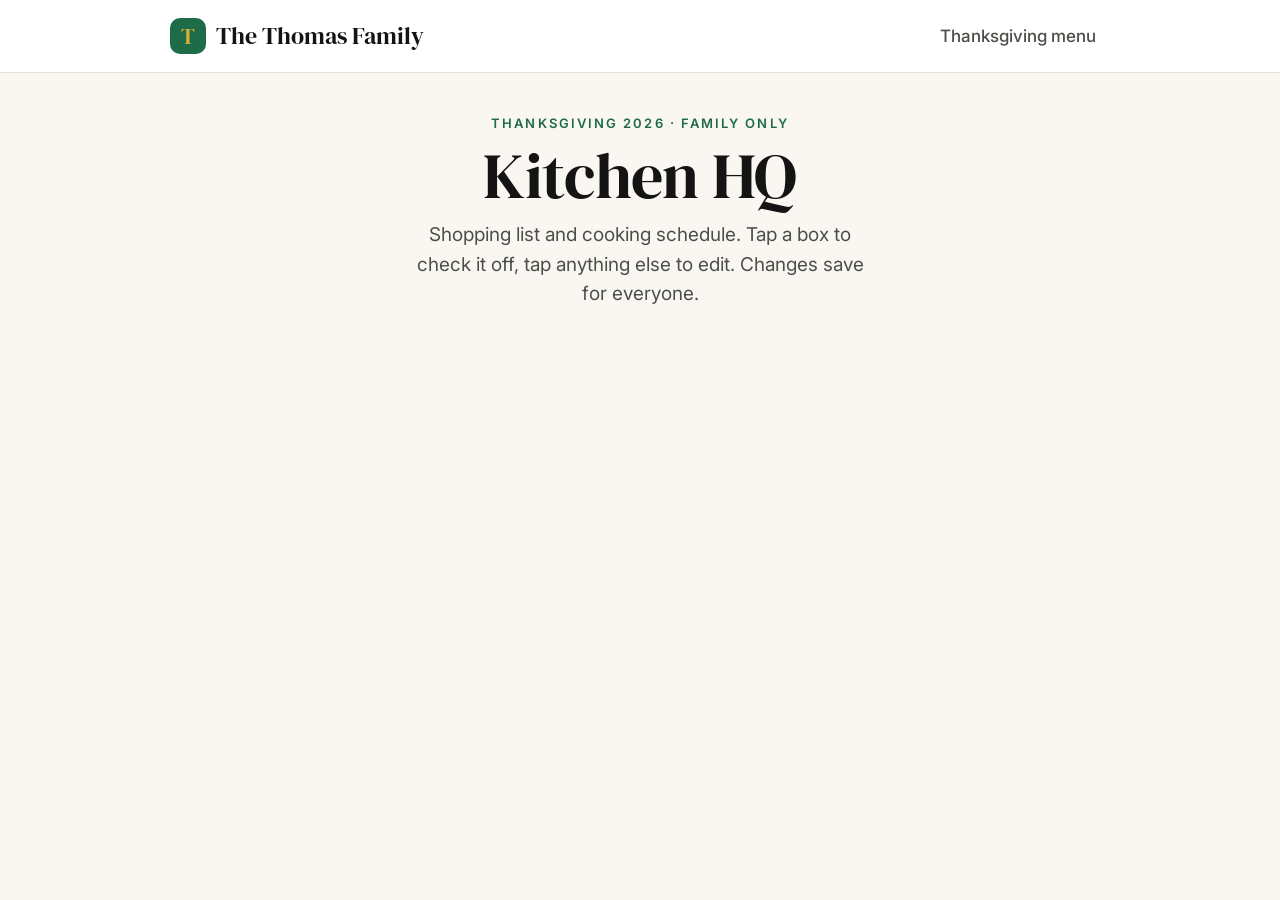
==== shoppinglist/index.html @ 734e4978 "Kitchen HQ moves to /shoppinglist; family riddle unlocks it (old prep.html redirects) Co-Authored-By" ====
<!doctype html>
<html lang="en">
<head>
<meta charset="utf-8">
<meta name="viewport" content="width=device-width, initial-scale=1">
<meta name="robots" content="noindex, nofollow">
<meta name="referrer" content="no-referrer">
<title>Kitchen HQ · The Thomas Family</title>
<link rel="preconnect" href="https://fonts.googleapis.com">
<link rel="preconnect" href="https://fonts.gstatic.com" crossorigin>
<link href="https://fonts.googleapis.com/css2?family=DM+Serif+Display&family=Inter:wght@400;500;600;700&display=swap" rel="stylesheet">
<link rel="stylesheet" href="../assets/style.css?v=20261115b">
<style>
.hq .hero{padding:40px 0 18px}
.hq h1{font-size:clamp(40px,7vw,64px)}
.tabs{display:flex;gap:6px;background:var(--card);border:1px solid var(--line);border-radius:14px;padding:5px;max-width:420px;margin:0 auto 18px}
.tabs button{flex:1;min-height:44px;border:0;border-radius:10px;background:transparent;font:600 15px var(--sans);color:var(--muted);cursor:pointer}
.tabs button[aria-selected="true"]{background:var(--blue);color:#fff}
.tabs .count{font-weight:500;opacity:.8;margin-left:4px}
.bar{display:flex;flex-wrap:wrap;gap:10px;align-items:center;justify-content:space-between;margin-bottom:14px}
.bar label{display:inline-flex;gap:8px;align-items:center;font-size:15px;color:var(--muted);cursor:pointer}
.bar input{width:20px;height:20px;accent-color:var(--blue)}
.grp{display:inline-flex;align-items:center;gap:4px;font-size:14px;color:var(--muted)}
.grp span{margin-right:4px}
.grp button{min-height:36px;padding:0 12px;border:1px solid var(--line);background:var(--card);border-radius:99px;font:600 14px var(--sans);color:var(--muted);cursor:pointer}
.grp button[aria-pressed="true"]{background:var(--blue-soft);border-color:var(--blue);color:var(--blue-dark)}
.bar .left{display:flex;flex-wrap:wrap;gap:10px 16px;align-items:center}
.progress{height:8px;background:var(--line);border-radius:99px;overflow:hidden;margin:0 0 22px}
.progress span{display:block;height:100%;background:var(--blue);border-radius:99px;transition:width .3s}
.group{margin:0 0 22px}
.group h2{font-size:24px;display:flex;align-items:baseline;gap:10px;margin:0 0 8px}
.group h2 small{font:500 14px var(--sans);color:var(--muted)}
.group h2 .today{font:700 12px var(--sans);letter-spacing:.1em;text-transform:uppercase;color:#fff;background:var(--gold);border-radius:99px;padding:3px 10px}
.items{list-style:none;margin:0;padding:0;background:var(--card);border:1px solid var(--line);border-radius:16px;overflow:hidden}
.items li{display:flex;gap:12px;align-items:flex-start;padding:12px 14px;border-top:1px solid var(--line)}
.items li:first-child{border-top:0}
.items input[type=checkbox]{flex:none;width:26px;height:26px;margin:1px 0 0;accent-color:var(--blue);cursor:pointer}
.items .body{flex:1;min-width:0;background:none;border:0;padding:0;text-align:left;font:inherit;color:inherit;cursor:pointer}
.items .t{font-weight:600}
.items .q{font-weight:400;color:var(--muted)}
.items .m{font-size:14px;color:var(--muted);margin-top:2px}
.items .n{font-size:14px;color:var(--ink);background:#FFF7EA;border-radius:8px;padding:4px 8px;margin-top:6px;display:inline-block}
.items .tm{flex:none;min-width:74px;font-weight:700;color:var(--blue-dark);font-variant-numeric:tabular-nums;padding-top:2px}
.items .who{display:inline-block;font:600 12px var(--sans);color:var(--blue-dark);background:var(--blue-soft);border-radius:99px;padding:2px 9px;margin-left:6px;vertical-align:1px}
.items .late{color:#B03A2E;font-weight:600}
.items li.done .t,.items li.done .tm{text-decoration:line-through;color:var(--muted)}
.items li.done{background:#FBFAF7}
.add{min-height:44px;padding:0 18px;border-radius:12px;border:2px dashed var(--blue);background:var(--blue-soft);color:var(--blue-dark);font:600 15px var(--sans);cursor:pointer}
.status{font-size:13px;color:var(--muted);text-align:center;margin:10px 0 30px}
.locked{max-width:520px;margin:30px auto;text-align:center}
dialog{border:0;border-radius:20px;padding:0;width:min(520px,94vw);box-shadow:0 20px 60px rgba(0,0,0,.25)}
dialog::backdrop{background:rgba(20,20,20,.45)}
dialog form{padding:22px}
dialog h3{font-family:var(--serif);font-weight:400;font-size:26px;margin:0 0 14px}
.f{display:block;margin:0 0 12px;font-size:14px;font-weight:600;color:var(--muted)}
.f input,.f select,.f textarea{display:block;width:100%;box-sizing:border-box;margin-top:4px;min-height:44px;padding:8px 12px;border:1px solid var(--line);border-radius:12px;font:16px var(--sans);color:var(--ink);background:#fff}
.f textarea{min-height:70px;resize:vertical}
.row2{display:grid;grid-template-columns:1fr 1fr;gap:10px}
.dlg-btns{display:flex;gap:10px;justify-content:space-between;margin-top:8px}
.dlg-btns .right{display:flex;gap:10px}
.btn-del{background:transparent;color:#B03A2E;border:2px solid #E7B7B1}
.btn-del:hover{background:#FBEBEB;color:#B03A2E}
button.btn{border:0;cursor:pointer;font:600 16px var(--sans)}
button.btn-ghost{border:2px solid var(--blue)}
</style>
</head>
<body class="hq">
<header class="site-head"><div class="wrap">
<a class="brand" href="../"><span class="mark" aria-hidden="true">T</span>The Thomas Family</a>
<nav class="nav" aria-label="Main"><a href="../thanksgiving.html">Thanksgiving menu</a></nav>
</div></header>
<main class="wrap">
<div class="hero">
<div class="eyebrow">Thanksgiving 2026 · Family only</div>
<h1>Kitchen HQ</h1>
<p class="lede">Shopping list and cooking schedule. Tap a box to check it off, tap anything else to edit. Changes save for everyone.</p>
</div>

<div id="locked" class="locked panel" hidden>
<h2>Family only</h2>
<p class="note">Answer the family riddle to get in. You'll only need to do this once on each phone.</p>
<form id="riddle-form">
<p id="riddle-q" style="font-weight:600;margin:0 0 12px">Loading the riddle…</p>
<label class="f" style="text-align:left">Your answer<input name="answer" autocomplete="off" required></label>
<p class="note" id="riddle-msg" style="margin:0 0 10px"></p>
<div class="btn-row" style="justify-content:center;margin-top:0"><button class="btn" type="submit">Let me in</button><button class="btn btn-ghost" type="button" id="riddle-new">Different riddle</button></div>
</form>
</div>

<div id="app" hidden>
<div class="tabs" role="tablist">
<button role="tab" id="tab-shop" aria-selected="true" data-list="shop">Shopping<span class="count"></span></button>
<button role="tab" id="tab-sched" aria-selected="false" data-list="sched">Schedule<span class="count"></span></button>
</div>
<div class="progress" aria-hidden="true"><span></span></div>
<div class="bar">
<div class="left"><div class="grp" id="grp" role="group" aria-label="Group shopping list by"><span>Group by</span><button type="button" data-g="section">Aisle</button><button type="button" data-g="recipe">Recipe</button></div>
<label><input type="checkbox" id="hide-done"> Hide what's done</label></div>
<button class="add" id="add-btn" type="button">+ Add item</button>
</div>
<div id="list"></div>
<p class="status" id="status" aria-live="polite"></p>
</div>
</main>

<dialog id="dlg">
<form method="dialog" id="dlg-form">
<h3 id="dlg-title">Edit</h3>
<div id="dlg-fields"></div>
<div class="dlg-btns">
<button type="button" class="btn btn-del" id="dlg-del">Delete</button>
<div class="right">
<button type="button" class="btn btn-ghost" id="dlg-cancel">Cancel</button>
<button type="submit" class="btn" id="dlg-save">Save</button>
</div>
</div>
</form>
</dialog>

<script>
(function () {
  var API = "https://thomas-family-api.shajan.workers.dev";
  var SECTIONS = ["Meat", "Produce", "Dairy", "Frozen", "Pantry", "Indian grocery", "Supplies", "Other"];
  var RECIPES = [["Turkey", /turkey/i], ["Gravy", /gravy/i], ["Chicken Kondattam", /kondattam/i], ["Grammie's Nut Loaf", /nut loaf/i],
    ["Emma's Mac & Cheese", /mac\b|mac &|macaroni/i], ["Green Bean Casserole", /green bean/i], ["Corn Casserole", /corn/i],
    ["Cranberry Sauce", /cranberr/i], ["Herb Butter", /herb butter/i]];
  var OTHER = "Supplies & other";
  function recipesOf(i) {
    var out = [];
    String(i.dish || "").split(/,|\band\b/).forEach(function (part) {
      var hit = RECIPES.filter(function (r) { return r[1].test(part); })[0];
      var name = hit ? hit[0] : (part.trim() ? OTHER : null);
      if (name && out.indexOf(name) < 0) out.push(name);
    });
    return out.length ? out : [OTHER];
  }
  var FIELDS = {
    shop: [["title", "Item", "text"], ["qty", "How much", "text"], ["dish", "For", "text"], ["section", "Section", "section"],
           ["day", "Buy by", "date"], ["owner", "Who's getting it", "text"], ["notes", "Notes", "textarea"]],
    sched: [["title", "Task", "text"], ["day", "Day", "date"], ["time", "Time", "text"], ["dish", "Dish", "text"],
            ["owner", "Who", "text"], ["notes", "Notes", "textarea"]]
  };

  // The key lives only in the private link (#k=...) and this device; it's never in the site's code.
  var m = location.hash.match(/k=([A-Za-z0-9_-]{16,100})/);
  var key = m ? m[1] : "";
  try { if (key) localStorage.setItem("prepKey", key); else key = localStorage.getItem("prepKey") || ""; } catch (e) {}
  // Or the site's family unlock (same riddle Rocky asks); shared with the rest of the site.
  function famToken() { try { var s = JSON.parse(localStorage.getItem("thomasFamilyToken") || "null"); return s && s.exp > Date.now() ? s.token : ""; } catch (e) { return ""; } }

  var items = [], list = "shop", editing = null, busy = 0;
  try { list = localStorage.getItem("prepTab") || "shop"; } catch (e) {}
  var $ = function (id) { return document.getElementById(id); };
  var hideDone = $("hide-done"), groupBy = "section";
  try { groupBy = localStorage.getItem("prepGroup") || "section"; } catch (e) {}
  try { hideDone.checked = localStorage.getItem("prepHide") === "1"; } catch (e) {}

  function todayIso() { return new Date().toLocaleDateString("en-CA", { timeZone: "America/New_York" }); }
  function dayLabel(iso, long) {
    if (!iso) return long ? "Anytime" : "";
    var p = iso.split("-"), d = new Date(Date.UTC(+p[0], +p[1] - 1, +p[2], 12));
    return d.toLocaleDateString("en-US", long ? { weekday: "long", month: "short", day: "numeric", timeZone: "UTC" } : { weekday: "short", month: "numeric", day: "numeric", timeZone: "UTC" });
  }
  function mins(t) {
    var x = String(t || "").trim().match(/^(\d{1,2})(?::(\d{2}))?\s*([ap])?\.?m?\.?$/i);
    if (!x) return -1;
    var h = +x[1] % 12; if (x[3] && /p/i.test(x[3])) h += 12; if (!x[3] && +x[1] < 7) h += 12;
    return h * 60 + (+x[2] || 0);
  }
  function el(tag, cls, text) { var e = document.createElement(tag); if (cls) e.className = cls; if (text != null) e.textContent = text; return e; }
  function status(msg) { $("status").textContent = msg; }

  function api(path, body) {
    var opts = body ? { method: "POST", headers: { "Content-Type": "application/json" }, body: JSON.stringify(Object.assign({ k: key, t: famToken() }, body)) } : {};
    var url = API + path + (body ? "" : "?k=" + encodeURIComponent(key) + "&t=" + encodeURIComponent(famToken()));
    return fetch(url, opts).then(function (r) {
      return r.json().catch(function () { return {}; }).then(function (d) {
        if (!r.ok) { var e = new Error(d.error || "Something went wrong."); e.status = r.status; throw e; }
        return d;
      });
    });
  }

  function load(quiet) {
    if (busy || $("dlg").open) return Promise.resolve();
    return api("/prep").then(function (d) {
      items = d.items || [];
      $("locked").hidden = true; $("app").hidden = false;
      render();
      status("Up to date · " + new Date().toLocaleTimeString("en-US", { hour: "numeric", minute: "2-digit" }));
    }).catch(function (e) {
      if (e.status === 403) { $("app").hidden = true; showRiddle(); }
      else if (!quiet) status("Couldn't load the list. Check your connection and refresh.");
    });
  }

  function render() {
    ["shop", "sched"].forEach(function (l) {
      var all = items.filter(function (i) { return i.list === l; }), done = all.filter(function (i) { return i.done; }).length;
      var b = $("tab-" + l); b.setAttribute("aria-selected", String(l === list));
      b.querySelector(".count").textContent = done + "/" + all.length;
      if (l === list) document.querySelector(".progress span").style.width = (all.length ? 100 * done / all.length : 0) + "%";
    });
    $("add-btn").textContent = list === "shop" ? "+ Add item" : "+ Add task";
    var box = $("list"); box.textContent = "";
    var today = todayIso();
    var mine = items.filter(function (i) { return i.list === list && !(hideDone.checked && i.done); });
    var groups = [];
    $("grp").hidden = list !== "shop";
    Array.prototype.forEach.call(document.querySelectorAll("#grp button"), function (b) { b.setAttribute("aria-pressed", String(b.dataset.g === groupBy)); });
    if (list === "shop" && groupBy === "recipe") {
      RECIPES.map(function (r) { return r[0]; }).concat([OTHER]).forEach(function (name) {
        var g = mine.filter(function (i) { return recipesOf(i).indexOf(name) >= 0; });
        g.sort(function (a, b) { return (a.day || "9").localeCompare(b.day || "9") || a.sort - b.sort || a.id - b.id; });
        if (g.length) groups.push({ title: name, recipe: name, items: g });
      });
    } else if (list === "shop") {
      var secs = SECTIONS.slice();
      mine.forEach(function (i) { if (i.section && secs.indexOf(i.section) < 0) secs.splice(secs.length - 1, 0, i.section); });
      secs.forEach(function (s) {
        var g = mine.filter(function (i) { return (i.section || "Other") === s || (s === "Other" && secs.indexOf(i.section) < 0); });
        g.sort(function (a, b) { return (a.day || "9").localeCompare(b.day || "9") || a.sort - b.sort || a.id - b.id; });
        if (g.length) groups.push({ title: s, items: g });
      });
    } else {
      var days = [];
      mine.forEach(function (i) { var d = i.day || ""; if (days.indexOf(d) < 0) days.push(d); });
      days.sort(function (a, b) { return (a || "9").localeCompare(b || "9"); });
      days.forEach(function (d) {
        var g = mine.filter(function (i) { return (i.day || "") === d; });
        g.sort(function (a, b) { return mins(a.time) - mins(b.time) || a.sort - b.sort || a.id - b.id; });
        groups.push({ title: dayLabel(d, true), today: d === today, items: g });
      });
    }
    if (!groups.length) box.appendChild(el("p", "note", hideDone.checked ? "Everything here is done. Nice work." : "Nothing here yet."));
    groups.forEach(function (g) {
      var sec = el("section", "group"); sec.style.padding = "0";
      var h = el("h2", null, g.title);
      var left = g.items.filter(function (i) { return !i.done; }).length;
      h.appendChild(el("small", null, left ? left + " to go" : "all done ✓"));
      if (g.today) h.appendChild(el("span", "today", "Today"));
      sec.appendChild(h);
      var ul = el("ul", "items");
      g.items.forEach(function (i) { ul.appendChild(row(i, today, g.recipe)); });
      sec.appendChild(ul); box.appendChild(sec);
    });
  }

  function row(i, today, recipe) {
    var li = el("li", i.done ? "done" : "");
    var cb = el("input"); cb.type = "checkbox"; cb.checked = !!i.done;
    cb.setAttribute("aria-label", "Done: " + i.title);
    cb.addEventListener("change", function () { save(Object.assign({}, i, { done: cb.checked ? 1 : 0 })); });
    li.appendChild(cb);
    if (list === "sched" && i.time) li.appendChild(el("span", "tm", i.time));
    var body = el("button", "body"); body.type = "button";
    var t = el("div", "t", i.title);
    if (i.qty) { t.appendChild(document.createTextNode(" ")); t.appendChild(el("span", "q", "· " + i.qty)); }
    if (i.owner) t.appendChild(el("span", "who", i.owner));
    body.appendChild(t);
    var meta = [];
    if (recipe) {
      if (i.section) meta.push(i.section);
      var others = recipesOf(i).filter(function (r) { return r !== recipe && r !== OTHER; });
      if (others.length) meta.push((meta.length ? " · " : "") + "Also for " + others.join(", "));
    } else if (i.dish) meta.push((list === "shop" ? "For " : "") + i.dish);
    var mline = el("div", "m", meta.join(""));
    if (list === "shop" && i.day) {
      if (meta.length) mline.appendChild(document.createTextNode(" · "));
      var late = !i.done && i.day < today;
      mline.appendChild(el("span", late ? "late" : "", (late ? "Overdue: buy by " : "Buy by ") + dayLabel(i.day)));
    }
    if (list === "sched" && !i.done && i.day && i.day < today) {
      if (meta.length) mline.appendChild(document.createTextNode(" · "));
      mline.appendChild(el("span", "late", "Not done yet"));
    }
    if (mline.textContent) body.appendChild(mline);
    if (i.notes) body.appendChild(el("div", "n", i.notes));
    body.addEventListener("click", function () { openEdit(i); });
    li.appendChild(body);
    return li;
  }

  function save(item) {
    var idx = items.findIndex(function (x) { return x.id === item.id; });
    var prev = idx >= 0 ? items[idx] : null;
    if (prev) { items[idx] = item; render(); }
    busy++; status("Saving…");
    return api("/prep/save", { item: item }).then(function (d) {
      var j = items.findIndex(function (x) { return x.id === d.item.id; });
      if (j >= 0) items[j] = d.item; else items.push(d.item);
      render(); status("Saved");
    }).catch(function (e) {
      if (prev) { items[idx] = prev; render(); }
      status(e.message); alert(e.message);
    }).finally(function () { busy--; });
  }

  function openEdit(item) {
    editing = item;
    var isNew = !item.id;
    $("dlg-title").textContent = (isNew ? "Add " : "Edit ") + (list === "shop" ? "item" : "task");
    $("dlg-del").hidden = isNew;
    var f = $("dlg-fields"); f.textContent = "";
    var defs = FIELDS[list], grid = null;
    defs.forEach(function (d, n) {
      var lab = el("label", "f", d[1]), inp;
      if (d[2] === "textarea") inp = el("textarea");
      else if (d[2] === "section") {
        inp = el("select");
        SECTIONS.forEach(function (s) { var o = el("option", null, s); o.value = s; inp.appendChild(o); });
        if (item.section && SECTIONS.indexOf(item.section) < 0) { var o = el("option", null, item.section); o.value = item.section; inp.appendChild(o); }
      } else { inp = el("input"); inp.type = d[2]; }
      inp.name = d[0]; if (d[0] === "time") inp.placeholder = "3:30 PM"; inp.value = item[d[0]] || (d[2] === "section" ? "Pantry" : "");
      if (d[0] === "title") inp.required = true;
      lab.appendChild(inp);
      var pair = (list === "shop" && (d[0] === "qty" || d[0] === "section" || d[0] === "day" || d[0] === "dish")) ||
                 (list === "sched" && (d[0] === "day" || d[0] === "time" || d[0] === "dish" || d[0] === "owner"));
      if (pair) { if (!grid || grid.children.length === 2) { grid = el("div", "row2"); f.appendChild(grid); } grid.appendChild(lab); }
      else { grid = null; f.appendChild(lab); }
    });
    $("dlg").showModal();
    if (isNew) f.querySelector("[name=title]").focus();
  }

  $("dlg-form").addEventListener("submit", function (e) {
    e.preventDefault();
    var data = Object.assign({}, editing);
    Array.prototype.forEach.call($("dlg-fields").querySelectorAll("[name]"), function (inp) { data[inp.name] = inp.value.trim(); });
    if (!data.title) return;
    $("dlg").close();
    save(data);
  });
  $("dlg-cancel").addEventListener("click", function () { $("dlg").close(); });
  $("dlg-del").addEventListener("click", function () {
    var it = editing;
    if (!it || !confirm("Delete “" + it.title + "” for everyone?")) return;
    $("dlg").close();
    var before = items.slice();
    items = items.filter(function (x) { return x.id !== it.id; }); render();
    busy++; status("Deleting…");
    api("/prep/delete", { id: it.id }).then(function () { status("Deleted"); })
      .catch(function (e) { items = before; render(); alert(e.message); })
      .finally(function () { busy--; });
  });
  $("add-btn").addEventListener("click", function () {
    var maxSort = items.reduce(function (m, i) { return i.list === list ? Math.max(m, i.sort) : m; }, 0);
    openEdit({ list: list, sort: maxSort + 1, done: 0, day: list === "sched" ? todayIso() : "" });
  });
  Array.prototype.forEach.call(document.querySelectorAll(".tabs button"), function (b) {
    b.addEventListener("click", function () { list = b.dataset.list; try { localStorage.setItem("prepTab", list); } catch (e) {} render(); });
  });
  Array.prototype.forEach.call(document.querySelectorAll("#grp button"), function (b) {
    b.addEventListener("click", function () { groupBy = b.dataset.g; try { localStorage.setItem("prepGroup", groupBy); } catch (e) {} render(); });
  });
  hideDone.addEventListener("change", function () { try { localStorage.setItem("prepHide", hideDone.checked ? "1" : "0"); } catch (e) {} render(); });

  var riddleId = null;
  function showRiddle() {
    $("locked").hidden = false; $("riddle-msg").textContent = "";
    $("riddle-q").textContent = "Loading the riddle…";
    fetch(API + "/unlock/start", { method: "POST", headers: { "Content-Type": "application/json" }, body: "{}" })
      .then(function (r) { return r.json(); })
      .then(function (d) { if (d.error) { $("riddle-q").textContent = d.error; return; } riddleId = d.riddleId; $("riddle-q").textContent = d.riddle; })
      .catch(function () { $("riddle-q").textContent = "Couldn't reach the server. Check your connection and refresh."; });
  }
  $("riddle-new").addEventListener("click", showRiddle);
  $("riddle-form").addEventListener("submit", function (e) {
    e.preventDefault();
    var a = e.target.answer.value.trim(); if (!a || !riddleId) return;
    $("riddle-msg").textContent = "Checking…";
    fetch(API + "/unlock/answer", { method: "POST", headers: { "Content-Type": "application/json" }, body: JSON.stringify({ riddleId: riddleId, answer: a }) })
      .then(function (r) { return r.json(); })
      .then(function (d) {
        if (d.error) { $("riddle-msg").textContent = d.error; return; }
        if (!d.ok) { $("riddle-msg").textContent = "Not quite. Try again, or tap Different riddle."; return; }
        try { localStorage.setItem("thomasFamilyToken", JSON.stringify({ token: d.token, exp: Date.now() + (d.days || 30) * 86400000 })); } catch (x) {}
        $("locked").hidden = true; e.target.reset(); status("Loading…"); load();
      })
      .catch(function () { $("riddle-msg").textContent = "Couldn't reach the server. Try again."; });
  });

  status("Loading…");
  load();
  setInterval(function () { if (!document.hidden) load(true); }, 20000);
  document.addEventListener("visibilitychange", function () { if (!document.hidden) load(true); });
})();
</script>
</body>
</html>
---- assets/style.css ----
:root{
  --bg:#FAF7F2; --card:#FFFFFF; --line:#E4DED3;
  --ink:#141414; --muted:#4A4F48;
  --blue:#1E6B47; --blue-dark:#0F4A30; --blue-soft:#E3F0E8; --blue-tint:#EEF5F0; --gold:#D4AF37;
  --serif:'DM Serif Display',Georgia,serif; --sans:'Inter',system-ui,sans-serif;
}
*{box-sizing:border-box}
html,body{margin:0}
body{background:var(--bg);color:var(--ink);font-family:var(--sans);font-size:17px;line-height:1.55}
a{color:var(--blue)}a:hover{color:var(--blue-dark)}
img,svg{max-width:100%}
.wrap{max-width:980px;margin:0 auto;padding:0 20px}

/* header */
.site-head{background:var(--card);border-bottom:1px solid var(--line)}
.site-head .wrap{display:flex;flex-wrap:wrap;align-items:center;justify-content:space-between;gap:12px;padding-top:14px;padding-bottom:14px}
.brand{display:inline-flex;align-items:center;gap:10px;font-family:var(--serif);font-size:24px;color:var(--ink);text-decoration:none}
.brand .mark{width:36px;height:36px;border-radius:10px;background:var(--blue);color:#fff;display:grid;place-items:center;font-family:var(--serif);font-size:22px}
.nav{display:flex;flex-wrap:wrap;gap:4px}
.nav a{display:inline-flex;align-items:center;min-height:44px;padding:0 14px;border-radius:10px;color:var(--muted);text-decoration:none;font-weight:500}
.nav a:hover{background:var(--blue-tint);color:var(--ink)}
.nav a[aria-current="page"]{background:var(--blue-soft);color:var(--blue-dark);font-weight:700}

/* hero */
.hero{text-align:center;padding:56px 0 32px}
.eyebrow{font-size:13px;letter-spacing:.16em;font-weight:600;color:var(--blue);text-transform:uppercase}
h1{font-family:var(--serif);font-weight:400;font-size:clamp(44px,8.5vw,84px);line-height:1.02;margin:10px 0 12px;letter-spacing:-.01em;text-wrap:balance}
.lede{font-size:19px;color:var(--muted);margin:0 auto;max-width:40ch;text-wrap:pretty}
.pills{display:flex;flex-wrap:wrap;justify-content:center;gap:8px;margin-top:22px}
.pill{font-size:14px;font-weight:600;color:var(--blue-dark);background:var(--blue-soft);border-radius:999px;padding:8px 16px}

/* art band */
.art-band{background:var(--blue-tint);padding-top:28px;overflow:hidden;border-top:1px solid var(--line);border-bottom:1px solid var(--line)}
.art-band.holiday{background:#FFF7EA}
.family-art{display:block;width:100%;max-width:1000px;height:auto;margin:0 auto}

/* sections */
section{padding:44px 0}
h2{font-family:var(--serif);font-weight:400;font-size:30px;margin:0 0 4px}
.note{color:var(--muted);margin:0 0 20px}
.grid-2{display:grid;grid-template-columns:repeat(auto-fit,minmax(290px,1fr));gap:24px}
.panel{background:var(--card);border:1px solid var(--line);border-radius:20px;padding:26px}

/* cards */
.card{display:block;background:var(--card);border:1px solid var(--line);border-radius:20px;padding:24px;color:var(--ink);text-decoration:none;box-shadow:0 1px 2px rgba(28,37,65,.05)}
a.card:hover{border-color:var(--blue);color:var(--ink)}
.card .when{font-size:13px;letter-spacing:.12em;font-weight:600;color:var(--blue);text-transform:uppercase}
.card .what{font-family:var(--serif);font-size:30px;margin:4px 0}
.card p{margin:0;color:var(--muted)}

/* dish list */
.dishes{list-style:none;margin:0;padding:0;display:flex;flex-direction:column;gap:16px}
.dishes li{display:flex;gap:12px;align-items:flex-start}
.dishes .ico{flex:none;width:22px;height:22px;margin-top:3px}
.dish-name{font-weight:600;font-size:18px}
.dish-desc{font-size:15px;color:var(--muted)}
.tag{font-size:10px;font-weight:700;letter-spacing:.1em;color:var(--blue-dark);background:var(--blue-soft);border-radius:999px;padding:2px 8px;margin-left:6px;vertical-align:2px}
.status{display:inline-block;margin-top:6px;font-size:13px;font-weight:600;border-radius:999px;padding:3px 10px}
.status.open{color:var(--blue-dark);background:var(--blue-soft)}
.status.taken{color:#1E6B4A;background:#E3F4EA}

/* events */
.events{list-style:none;margin:0;padding:0;display:grid;gap:12px}
.event{display:grid;grid-template-columns:72px 1fr;gap:16px;align-items:center;background:var(--card);border:1px solid var(--line);border-radius:16px;padding:14px 16px}
.date-chip{background:var(--blue);color:#fff;border-radius:12px;text-align:center;padding:8px 4px;line-height:1.1}
.date-chip .m{display:block;font-size:12px;font-weight:600;letter-spacing:.12em}
.date-chip .d{display:block;font-family:var(--serif);font-size:30px}
.event .t{font-weight:600;font-size:18px}
.event .t a{color:var(--ink)}
.event .s{color:var(--muted);font-size:15px}
.away{font-size:13px;color:var(--blue);font-weight:600}

.btn{display:inline-flex;align-items:center;justify-content:center;min-height:44px;padding:0 20px;border-radius:12px;background:var(--blue);color:#fff;font-weight:600;text-decoration:none}
.btn:hover{background:var(--blue-dark);color:#fff}
.center{text-align:center}

.site-foot{border-top:1px solid var(--line);padding:28px 0 40px;text-align:center;color:var(--muted);font-size:15px}

/* family art animation */
@keyframes bob{0%,100%{transform:translateY(0)}50%{transform:translateY(-8px)}}
@keyframes thumb{0%,100%{transform:rotate(-18deg)}50%{transform:rotate(22deg)}}
@keyframes wave{0%,100%{transform:rotate(-34deg)}50%{transform:rotate(26deg)}}
@keyframes tilt{0%,100%{transform:rotate(-11deg)}50%{transform:rotate(11deg)}}
@keyframes steam{0%{transform:translateY(4px);opacity:0}40%{opacity:.9}100%{transform:translateY(-20px);opacity:0}}
@keyframes fall{0%{transform:translate(0,0) rotate(0deg);opacity:0}10%{opacity:1}85%{opacity:1}100%{transform:translate(28px,215px) rotate(360deg);opacity:0}}
.bob{animation:bob 2s ease-in-out infinite}
.thumb{transform-box:fill-box;transform-origin:50% 100%;animation:thumb 1s ease-in-out infinite}
.wave{transform-box:fill-box;transform-origin:30% 100%;animation:wave 1s ease-in-out infinite}
.tilt{transform-box:fill-box;transform-origin:50% 90%;animation:tilt 2s ease-in-out infinite}
.steam{animation:steam 2s linear infinite}
.leaf{transform-box:fill-box;transform-origin:center;animation:fall 2s linear infinite}
@media (prefers-reduced-motion: reduce){.bob,.thumb,.wave,.tilt,.steam,.leaf{animation:none}}

/* thomas logo */
.logo-hero{padding:36px 0 8px}
.thomas-logo{display:block;width:100%;max-width:980px;height:auto;margin:0 auto}
.brand .mark{background:var(--blue);color:var(--gold)}
@keyframes lg-bob{0%,100%{transform:translateY(-2px)}50%{transform:translateY(-5px)}}
@keyframes lg-swing{0%,100%{transform:rotate(-18deg)}50%{transform:rotate(18deg)}}
@keyframes lg-wag{0%,100%{transform:rotate(-16deg)}50%{transform:rotate(16deg)}}
@keyframes lg-swish{0%,100%{transform:rotate(-12deg)}50%{transform:rotate(12deg)}}
@keyframes lg-tilt{0%,100%{transform:rotate(-7deg)}50%{transform:rotate(7deg)}}
@keyframes lg-peek{0%{transform:translateY(0)}12%{transform:translateY(14px)}25%{transform:translateY(0)}100%{transform:translateY(0)}}
.lg-bob{animation:lg-bob 2s ease-in-out infinite}
.lg-swing{transform-box:fill-box;transform-origin:50% 0;animation:lg-swing 2s ease-in-out infinite}
.lg-wag{transform-box:fill-box;transform-origin:0% 100%;animation:lg-wag 1s ease-in-out infinite}
.lg-swish{transform-box:fill-box;transform-origin:50% 0;animation:lg-swish 2s ease-in-out infinite}
.lg-tilt{transform-box:fill-box;transform-origin:50% 100%;animation:lg-tilt 2s ease-in-out infinite}
.lg-peek{animation:lg-peek 2s ease-in-out infinite}
@keyframes lg-bounce{0%,100%{transform:translateY(0)}50%{transform:translateY(-22px)}}
@keyframes lg-blink{0%,49%{opacity:1}50%,100%{opacity:.25}}
@keyframes lg-crumb{0%{transform:translateY(0);opacity:1}100%{transform:translateY(26px);opacity:0}}
@keyframes lg-hover{0%,100%{transform:translate(0,0)}25%{transform:translate(3px,-4px)}50%{transform:translate(0,0)}75%{transform:translate(-3px,-4px)}}
.lg-bounce{animation:lg-bounce 1s ease-in-out infinite}
.lg-blink{animation:lg-blink 1s steps(1) infinite}
.lg-crumb{animation:lg-crumb 2s linear infinite}
.lg-hover{animation:lg-hover 2s ease-in-out infinite}
@media (prefers-reduced-motion: reduce){.lg-bob,.lg-swing,.lg-wag,.lg-swish,.lg-tilt,.lg-peek,.lg-bounce,.lg-blink,.lg-crumb,.lg-hover{animation:none}}

/* fundraiser */
.fund .what{font-size:34px}
.fund p{margin-top:8px}
.meter{height:14px;background:var(--blue-soft);border-radius:999px;overflow:hidden;margin-top:18px}
.meter span{display:block;height:100%;background:linear-gradient(90deg,var(--blue),#2F8A5C);border-radius:999px}
.meter-label{color:var(--ink) !important}
.btn-row{display:flex;flex-wrap:wrap;gap:10px;margin-top:20px}
.btn-ghost{background:transparent;color:var(--blue);border:2px solid var(--blue)}
.btn-ghost:hover{background:var(--blue-soft);color:var(--blue-dark)}
.steps{margin:12px 0 0;padding-left:22px;display:grid;gap:12px;color:var(--muted)}
.steps strong{color:var(--ink)}

/* dish claiming */
.claim-btn{margin-top:6px;min-height:44px;padding:0 16px;border-radius:999px;border:2px dashed var(--blue);background:var(--blue-soft);color:var(--blue-dark);font:600 14px var(--sans);cursor:pointer}
.claim-btn:hover{background:#D3E8DB}
.claim-form{margin-top:10px}
.claim-form label{display:block;font-size:14px;font-weight:600;margin-bottom:6px}
.claim-row{display:flex;flex-wrap:wrap;gap:8px}
.claim-row input{flex:1 1 160px;min-height:44px;padding:0 12px;border:1px solid var(--line);border-radius:12px;font:16px var(--sans);color:var(--ink);background:#fff}
.claim-row input:focus{outline:2px solid var(--blue);outline-offset:1px}
.claim-msg{margin:8px 0 0;font-size:14px;color:var(--muted)}
.hp{position:absolute;left:-9999px;width:1px;height:1px;opacity:0}

/* guest helper chat */
.sr{position:absolute;width:1px;height:1px;overflow:hidden;clip:rect(0 0 0 0)}
.chat{position:fixed;right:16px;bottom:16px;z-index:50;display:flex;flex-direction:column-reverse;align-items:flex-end;gap:10px}
.chat-toggle{display:inline-flex;align-items:center;gap:8px;min-height:48px;padding:0 18px;border:0;border-radius:999px;background:var(--blue);color:#fff;font:600 15px var(--sans);box-shadow:0 6px 18px rgba(20,20,20,.18);cursor:pointer}
.chat-toggle:hover{background:var(--blue-dark)}
.chat-toggle .rocky{margin-left:-6px}
.chat-who{display:flex;align-items:center;gap:10px}
.chat-who span{display:flex;flex-direction:column;line-height:1.15}
.chat-who small{font-size:12px;opacity:.85}
.chat-who .rocky{background:#FAF7F2;border-radius:50%;padding:3px;width:34px;height:34px}
.chat-panel{padding:0;width:min(360px,calc(100vw - 32px));max-height:min(540px,calc(100vh - 110px));display:flex;flex-direction:column;background:#fff;border:1px solid var(--line);border-radius:20px;box-shadow:0 14px 40px rgba(20,20,20,.18);overflow:hidden}
.chat-panel[hidden]{display:none}
.chat-panel header{display:flex;align-items:center;justify-content:space-between;padding:12px 16px;background:var(--blue);color:#fff}
.chat-close{width:44px;height:44px;margin:-10px -10px -10px 0;border:0;background:transparent;color:#fff;font-size:26px;cursor:pointer}
.chat-panel>*{flex-shrink:0}
.chat-log{flex:1 1 auto;min-height:0;overflow-y:auto;padding:14px;display:flex;flex-direction:column;gap:8px;}
.msg{margin:0;padding:9px 12px;border-radius:14px;font-size:15px;line-height:1.45;max-width:88%}
.msg.bot{background:var(--blue-soft);color:var(--ink);align-self:flex-start;border-bottom-left-radius:4px}
.msg.me{background:var(--blue);color:#fff;align-self:flex-end;border-bottom-right-radius:4px}
.msg.typing{color:var(--muted);font-style:italic}
.chat-chips{display:flex;flex-wrap:wrap;gap:6px;padding:0 14px 10px}
.chat-chips[hidden]{display:none}
.chat-chips button{min-height:36px;padding:0 12px;border:1px solid var(--blue);border-radius:999px;background:#fff;color:var(--blue-dark);font:500 13px var(--sans);cursor:pointer}
.chat-form{display:flex;gap:8px;padding:10px 12px;border-top:1px solid var(--line)}
.chat-form input{flex:1;min-width:0;min-height:44px;padding:0 12px;border:1px solid var(--line);border-radius:12px;font:16px var(--sans)}
.chat-form input:focus{outline:2px solid var(--blue);outline-offset:1px}
.chat-note{margin:0;padding:0 14px 12px;font-size:12px;color:#5F6560}
@media (max-width:480px){.chat-toggle span{display:none}.chat-toggle{width:52px;justify-content:center;padding:0}}


.chat-actions{display:flex;gap:8px;align-self:flex-start}
.chat-actions .btn{min-height:40px;padding:0 16px;font-size:14px}

/* wishlists */
.wish-grid{display:grid;gap:18px;grid-template-columns:repeat(auto-fill,minmax(min(300px,100%),1fr))}
.wish-card .what{margin-bottom:10px}
.wish-items{margin-top:4px}
.wish-items .dish-name a{color:var(--ink);text-decoration:underline;text-decoration-color:var(--gold);text-underline-offset:3px}
.wish-empty{color:var(--muted);font-size:15px;margin:6px 0 0}
.tag-extra{background:var(--gold);color:#141414}
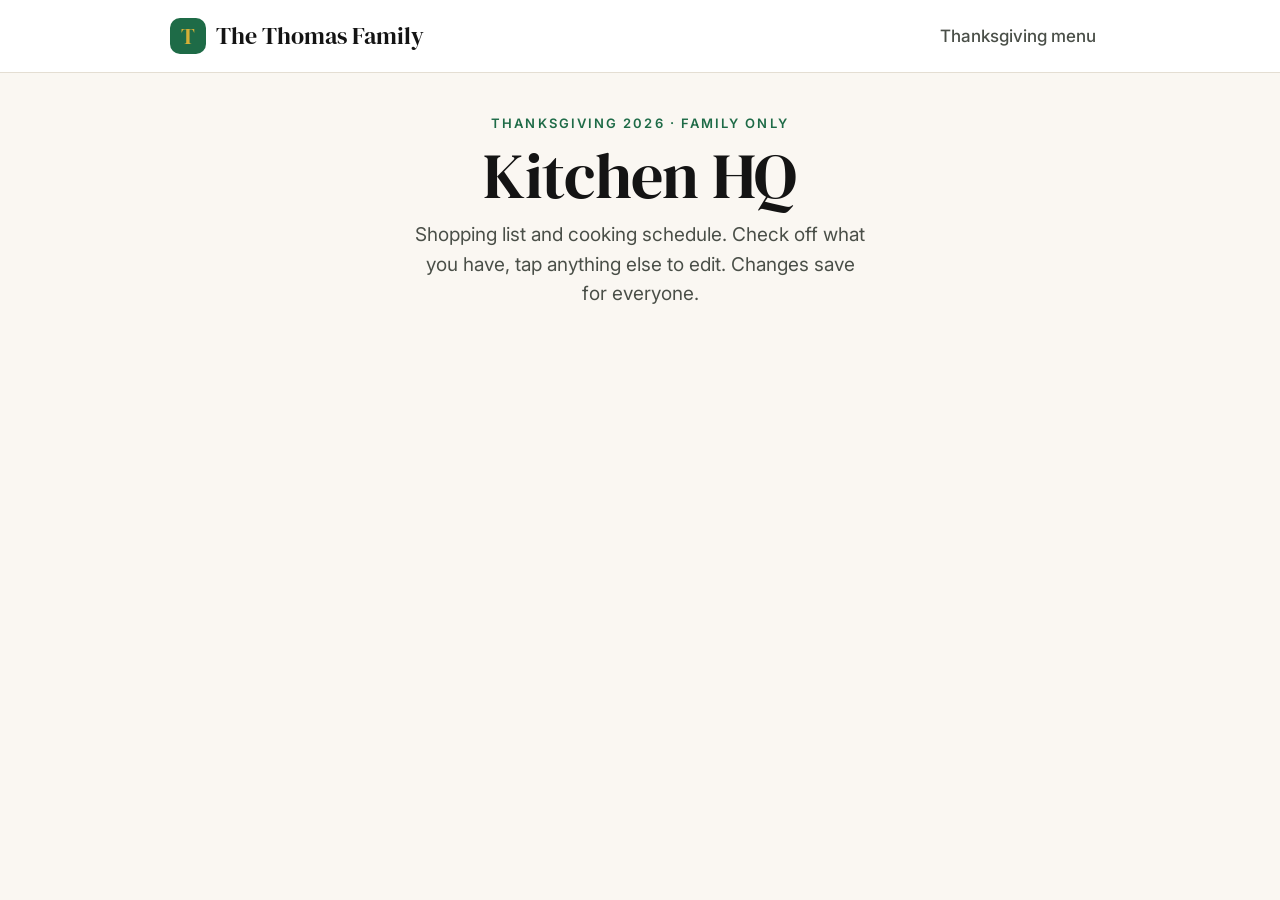
==== commit e2355e02: "Kitchen HQ: checked shopping items show as a green 'Have it' highlight instead of crossed out Co-Aut" ====
--- a/shoppinglist/index.html
+++ b/shoppinglist/index.html
@@ -45,6 +45,13 @@
 .items .late{color:#B03A2E;font-weight:600}
 .items li.done .t,.items li.done .tm{text-decoration:line-through;color:var(--muted)}
 .items li.done{background:#FBFAF7}
+.items li.got{background:#E3F4E4;box-shadow:inset 5px 0 0 #2E8B57}
+.items li.got .t{color:#0F4A30}
+.items li.got .m{color:#2F5E44}
+.items .gottag{display:inline-block;font:700 12px var(--sans);color:#fff;background:#2E8B57;border-radius:99px;padding:2px 9px;margin-left:6px;vertical-align:1px}
+.items .havetag{flex:none;font:700 11px var(--sans);letter-spacing:.06em;text-transform:uppercase;color:var(--blue-dark);background:var(--blue-soft);border-radius:8px;padding:5px 7px;margin-top:2px}
+.items li.have .t{color:var(--muted)}
+.linkish{background:none;border:0;padding:0;font:inherit;color:var(--blue);text-decoration:underline;cursor:pointer}
 .add{min-height:44px;padding:0 18px;border-radius:12px;border:2px dashed var(--blue);background:var(--blue-soft);color:var(--blue-dark);font:600 15px var(--sans);cursor:pointer}
 .status{font-size:13px;color:var(--muted);text-align:center;margin:10px 0 30px}
 .locked{max-width:520px;margin:30px auto;text-align:center}
@@ -73,7 +80,7 @@
 <div class="hero">
 <div class="eyebrow">Thanksgiving 2026 · Family only</div>
 <h1>Kitchen HQ</h1>
-<p class="lede">Shopping list and cooking schedule. Tap a box to check it off, tap anything else to edit. Changes save for everyone.</p>
+<p class="lede">Shopping list and cooking schedule. Check off what you have, tap anything else to edit. Changes save for everyone.</p>
 </div>
 
 <div id="locked" class="locked panel" hidden>
@@ -95,7 +102,7 @@
 <div class="progress" aria-hidden="true"><span></span></div>
 <div class="bar">
 <div class="left"><div class="grp" id="grp" role="group" aria-label="Group shopping list by"><span>Group by</span><button type="button" data-g="section">Aisle</button><button type="button" data-g="recipe">Recipe</button></div>
-<label><input type="checkbox" id="hide-done"> Hide what's done</label></div>
+<label><input type="checkbox" id="hide-done"> <span id="hide-label">Hide what's done</span></label></div>
 <button class="add" id="add-btn" type="button">+ Add item</button>
 </div>
 <div id="list"></div>
@@ -120,7 +127,8 @@
 <script>
 (function () {
   var API = "https://thomas-family-api.shajan.workers.dev";
-  var SECTIONS = ["Meat", "Produce", "Dairy", "Frozen", "Pantry", "Indian grocery", "Supplies", "Other"];
+  var HAVE = "Already have"; // still part of the recipe, but not on the to-buy list
+  var SECTIONS = ["Meat", "Produce", "Dairy", "Frozen", "Pantry", "Indian grocery", "Supplies", "Other", HAVE];
   var RECIPES = [["Turkey", /turkey/i], ["Gravy", /gravy/i], ["Chicken Kondattam", /kondattam/i], ["Grammie's Nut Loaf", /nut loaf/i],
     ["Emma's Mac & Cheese", /mac\b|mac &|macaroni/i], ["Green Bean Casserole", /green bean/i], ["Corn Casserole", /corn/i],
     ["Cranberry Sauce", /cranberr/i], ["Herb Butter", /herb butter/i]];
@@ -196,16 +204,17 @@
 
   function render() {
     ["shop", "sched"].forEach(function (l) {
-      var all = items.filter(function (i) { return i.list === l; }), done = all.filter(function (i) { return i.done; }).length;
+      var all = items.filter(function (i) { return i.list === l && i.section !== HAVE; }), done = all.filter(function (i) { return i.done; }).length;
       var b = $("tab-" + l); b.setAttribute("aria-selected", String(l === list));
       b.querySelector(".count").textContent = done + "/" + all.length;
       if (l === list) document.querySelector(".progress span").style.width = (all.length ? 100 * done / all.length : 0) + "%";
     });
     $("add-btn").textContent = list === "shop" ? "+ Add item" : "+ Add task";
+    $("hide-label").textContent = list === "shop" ? "Hide what we have" : "Hide what's done";
     var box = $("list"); box.textContent = "";
     var today = todayIso();
     var mine = items.filter(function (i) { return i.list === list && !(hideDone.checked && i.done); });
-    var groups = [];
+    var groups = [], have = null;
     $("grp").hidden = list !== "shop";
     Array.prototype.forEach.call(document.querySelectorAll("#grp button"), function (b) { b.setAttribute("aria-pressed", String(b.dataset.g === groupBy)); });
     if (list === "shop" && groupBy === "recipe") {
@@ -215,7 +224,9 @@
         if (g.length) groups.push({ title: name, recipe: name, items: g });
       });
     } else if (list === "shop") {
-      var secs = SECTIONS.slice();
+      var have = mine.filter(function (i) { return i.section === HAVE; });
+      mine = mine.filter(function (i) { return i.section !== HAVE; });
+      var secs = SECTIONS.filter(function (s) { return s !== HAVE; });
       mine.forEach(function (i) { if (i.section && secs.indexOf(i.section) < 0) secs.splice(secs.length - 1, 0, i.section); });
       secs.forEach(function (s) {
         var g = mine.filter(function (i) { return (i.section || "Other") === s || (s === "Other" && secs.indexOf(i.section) < 0); });
@@ -232,11 +243,23 @@
         groups.push({ title: dayLabel(d, true), today: d === today, items: g });
       });
     }
+    if (have && have.length) {
+      var hv = el("p", "note", "Not buying, already have: ");
+      have.forEach(function (i, n) {
+        var a = el("button", "linkish", i.title + (i.notes ? " (" + i.notes + ")" : "")); a.type = "button";
+        a.addEventListener("click", function () { openEdit(i); });
+        if (n) hv.appendChild(document.createTextNode(", "));
+        hv.appendChild(a);
+      });
+      hv.appendChild(document.createTextNode(". They still show in the Recipe view."));
+      groups.push({ footer: hv });
+    }
     if (!groups.length) box.appendChild(el("p", "note", hideDone.checked ? "Everything here is done. Nice work." : "Nothing here yet."));
     groups.forEach(function (g) {
+      if (g.footer) { box.appendChild(g.footer); return; }
       var sec = el("section", "group"); sec.style.padding = "0";
       var h = el("h2", null, g.title);
-      var left = g.items.filter(function (i) { return !i.done; }).length;
+      var left = g.items.filter(function (i) { return !i.done && i.section !== HAVE; }).length;
       h.appendChild(el("small", null, left ? left + " to go" : "all done ✓"));
       if (g.today) h.appendChild(el("span", "today", "Today"));
       sec.appendChild(h);
@@ -247,15 +270,18 @@
   }
 
   function row(i, today, recipe) {
-    var li = el("li", i.done ? "done" : "");
+    var got = list === "shop" && i.done;
+    var li = el("li", got ? "got" : (i.done ? "done" : ""));
+    if (i.section === HAVE) { li.className = "have"; li.appendChild(el("span", "havetag", "Have it")); }
     var cb = el("input"); cb.type = "checkbox"; cb.checked = !!i.done;
     cb.setAttribute("aria-label", "Done: " + i.title);
     cb.addEventListener("change", function () { save(Object.assign({}, i, { done: cb.checked ? 1 : 0 })); });
-    li.appendChild(cb);
+    if (i.section !== HAVE) li.appendChild(cb);
     if (list === "sched" && i.time) li.appendChild(el("span", "tm", i.time));
     var body = el("button", "body"); body.type = "button";
     var t = el("div", "t", i.title);
     if (i.qty) { t.appendChild(document.createTextNode(" ")); t.appendChild(el("span", "q", "· " + i.qty)); }
+    if (got) t.appendChild(el("span", "gottag", "✓ Have it"));
     if (i.owner) t.appendChild(el("span", "who", i.owner));
     body.appendChild(t);
     var meta = [];
@@ -265,7 +291,7 @@
       if (others.length) meta.push((meta.length ? " · " : "") + "Also for " + others.join(", "));
     } else if (i.dish) meta.push((list === "shop" ? "For " : "") + i.dish);
     var mline = el("div", "m", meta.join(""));
-    if (list === "shop" && i.day) {
+    if (list === "shop" && i.day && i.section !== HAVE) {
       if (meta.length) mline.appendChild(document.createTextNode(" · "));
       var late = !i.done && i.day < today;
       mline.appendChild(el("span", late ? "late" : "", (late ? "Overdue: buy by " : "Buy by ") + dayLabel(i.day)));
